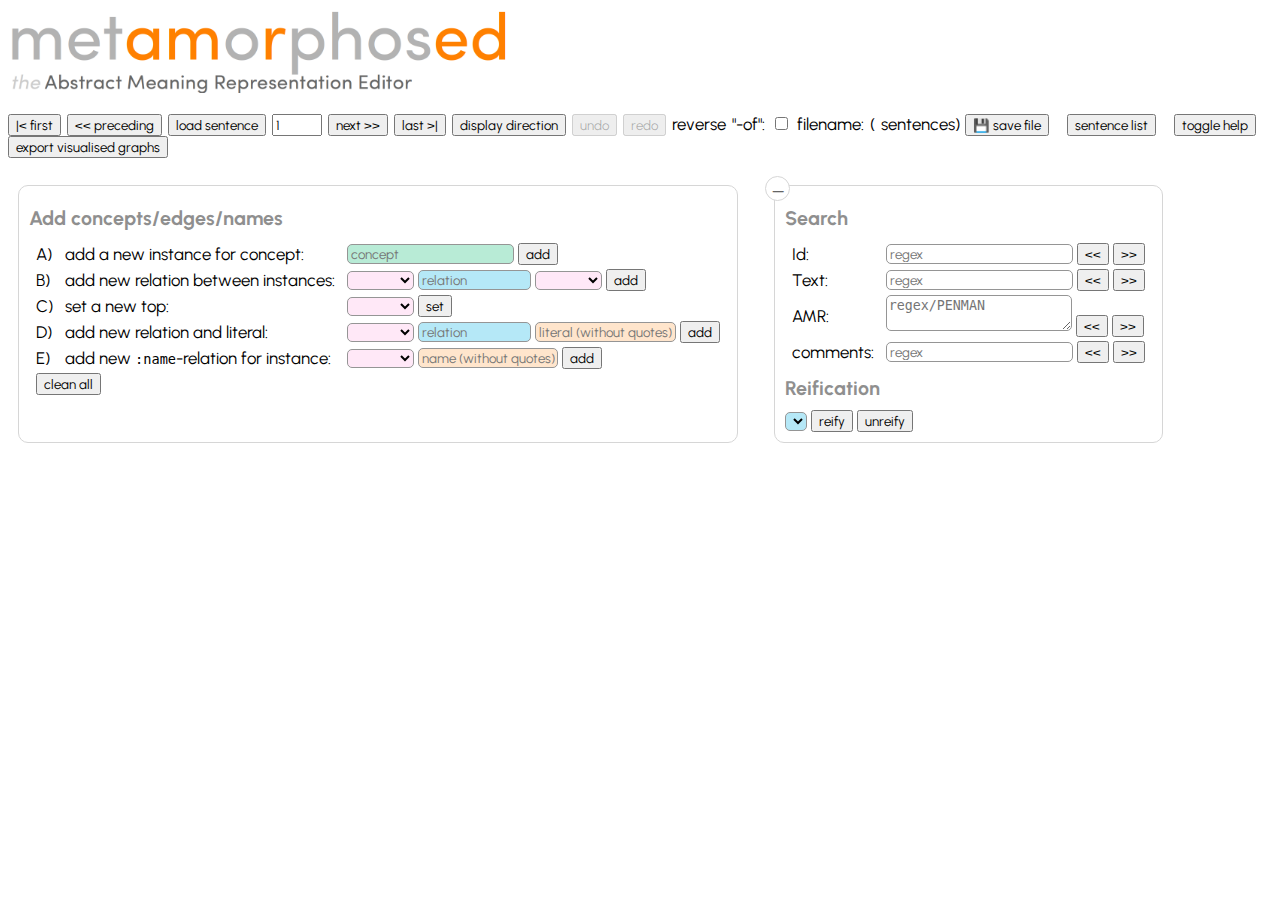
==== metamorphosed/gui/index.html @ d8163b25 "mode to show visual graphes with all -of relations inversed" ====
<!DOCTYPE html>
<html>

<head>
    <meta http-equiv="Content-Type" content="text/html; charset=utf-8">
    <title>metAMoRphosED AMR Editor</title>


    <link rel="shortcut icon" type="image/x-icon" href="./img/orange.ico">

    <script src="./lib/jquery-3.6.0.min.js" type="text/javascript"></script>
    <script src="./lib/jquery.modal-0.9.2.min.js"></script>
    <script src="./lib/jquery-ui-1.13.2/jquery-ui.min.js" type="text/javascript"></script>

    <script src="./index.js" type="text/javascript"></script>


    <link rel="stylesheet" href="./lib/jquery.modal-0.9.2.min.css" />
    <link href="https://fonts.googleapis.com/css?family=Lato&display=swap" rel="stylesheet">
    <link href="https://fonts.googleapis.com/css2?family=Urbanist:wght@500&display=swap" rel="stylesheet">
    <link rel="stylesheet" type="text/css" href="lib/jquery-ui-1.13.2/jquery-ui.min.css" />
    <link rel="stylesheet" type="text/css" href="./index.css" />
</head>

<body>
    <img src="img/metamorphosed+.png" width="500px">
    <p/>
    <!--h1 id="mainheader">Abstract Meaning Representation - Editor <span id="version"></span></h1-->


    <button class="walk mybutton" id="first">|&lt; first</button>
    <button class="walk mybutton" id="preceding">&lt;&lt; preceding</button>
    <button class="mybutton" id="lire">load sentence</button>
    <input type="text" id="sentnum" pattern="[1-9][0-9]*" size="4" value="1">
    <button class="walk mybutton" id="next">next &gt;&gt;</button>
    <button class="walk mybutton" id="last">last &gt|</button>
    <button class="mybutton" id="toggledirection">display direction</button>
    <button class="history mybutton" id="undo" disabled>undo</button>
    <button class="history mybutton" id="redo" disabled>redo</button>
    reverse "-of": <input type="checkbox" class="mycheck" id="reverse_of">
    filename: <span id="filename"></span> (<span id="numsent"></span> sentences) <button class="save mybutton"
        id="save">&#x1F4BE; save file</button>
    &nbsp;&nbsp;<button class="mybutton" id="choosesentence">sentence list</button>
    &nbsp;&nbsp;<button class="mybutton" id="togglehelp">toggle help</button>
    &nbsp;&nbsp;<button class="mybutton" id="saveallSVG">export visualised graphs</button>

    <p />

    <div class="editmode" id="commands">
        <div class="grouping" id="editing">
            <h3>Add concepts/edges/names</h3>
            <table>
                <tr>
                    <td>A)</td> <td>add a new instance for concept:</td>
                    <td><input class="conceptfield" placeholder="concept" title="concept to be instantiated" type="text"
                            id="concept" value="">
                        <button class="addbutton mybutton" id="addconcept">add</button>
                    </td>
                </tr>

                <tr>
                    <td>B)</td> <td>add new relation between instances: </td>
                    <td><!--input class="varfield" placeholder="source instance"
                            title="variable of instance from which relation starts" type="text" id="startvar" value=""-->
                        <select class="validvars" name="varb1" id="startvar"></select>
                        <input class="edgefield" placeholder="relation"
                            title="name of the relation to be inserted (like :quant or :polarity)" type="text"
                            id="edgelabel" value="">
                        <!--input class="varfield" placeholder="target instance"
                            title="variable of the instance where relation ends" type="text" id="endvar" value=""-->
                        <select class="validvars" name="varb2" id="endvar"></select>
                        <button class="addbutton mybutton" id="addedge">add</button>
                    </td>
                </tr>

                <tr>
                    <td>C)</td> <td>set a new top:</td>
                    <td><!--input class="varfield" placeholder="instance" title="instance which is in top position"
                            type="text" id="topnode" value=""-->
                        <select class="validvars" name="varc1" id="topnode"></select>
                        <button class="addbutton mybutton" id="settop">set</button>
                    </td>
                </tr>

                <!--tr>
                    <td>&nbsp;</td>
                </tr-->

                <tr>
                    <td>D)</td> <td>add new relation and literal:</td>
                    <td><!--input class="varfield" placeholder="instance" title="instance to attach the relation to"
                            type="text" id="literalof" value=""-->
                        <select class="validvars" name="vard1" id="literalof"></select>
                        <input class="edgefield" placeholder="relation" title="name of the relation to be inserted"
                            type="text" id="relationforliteral" value="">
                        <input class="literalfield" placeholder="literal (without quotes)"
                            title="literal (without quotes)" type="text" id="newliteral" value="">
                        <button class="addbutton mybutton" id="addliteral">add</button>
                    </td>
                </tr>

                <tr>
                    <td>E)</td> <td>add new <span class="code">:name</span>-relation for instance: </td>
                    <td><!--input class="varfield" placeholder="instance" title="instance to attach the name to"
                            type="text" id="nameof" value=""-->
                        <select class="validvars" name="vare1" id="nameof"></select>
                        <input class="literalfield" placeholder="name (without quotes)"
                            title="new name to be inserted together with an instance of name" type="text" id="name"
                            value="">
                        <button class="addbutton mybutton" id="addname">add</button>
                    </td>
                </tr>
                <tr>
                    <td colspan="3"><button class="cleanbutton mybutton" id="cleanfields">clean all</button></td </tr>
            </table>
        </div>

        <div>
            &nbsp;&nbsp;&nbsp;&nbsp;
        </div>


        <div class="grouping">
           <button class="toggleresult searchbuttonpos" id="togglesearch">&#8210;</button>
	      <div id="searchfunctions">
                <h3>Search</h3>
                <table>
                    <tr>
                        <td>Id:</td>
                        <td><input class="textfield" placeholder="regex" title="search for sentence ID" type="text" id="idsearch" value="">
                            <button class="findbutton mybutton" id="findidprec" title="find preceding occurrence">&lt;&lt;</button>
                            <button class="findbutton mybutton" id="findidnext" title="find next occurrence">&gt;&gt;</button>
                        </td>
                        </td>
                    </tr>

                    <tr>
                        <td>Text:</td>
                        <td><input class="textfield" placeholder="regex" title="search in sentences" type="text" id="textsearch" value="">
                            <button class="findbutton mybutton" id="findtextprec" title="find preceding occurrence">&lt;&lt;</button>
                            <button class="findbutton mybutton" id="findtextnext" title="find next occurrence">&gt;&gt;</button>
                        </td>
                        </td>
                    </tr>

                    <tr>
                        <td>AMR:</td>
                        <td><!--input class="amrfield" placeholder="regex/PENMAN" title="if the string is a PENMAN graph
we look for graphs which contain the PENMAN graph.
Else the input is interpreted as regular expression" type="text" id="amrsearch"value=""-->
                            <textarea class="amrsearcharea" title="if the string is a PENMAN graph
we look for graphs which contain the PENMAN graph.
Else the input is interpreted as regular expression" placeholder="regex/PENMAN" type="text" rows="2" id="amrsearch" value=""></textarea>
                            <button class="findbutton mybutton" id="findamrprec" title="find preceding occurrence">&lt;&lt;</button>
                            <button class="findbutton mybutton" id="findamrnext" title="find next occurrence">&gt;&gt;</button>
                        </td>
                    </tr>
                    <tr>
                        <td>comments:</td>
                        <td><input class="amrfield" placeholder="regex" title="search for comments" type="text" id="commentsearch" value="">
                            <button class="findbutton mybutton" id="findcommentprec" title="find preceding occurrence">&lt;&lt;</button>
                            <button class="findbutton mybutton" id="findcommentnext" title="find next occurrence">&gt;&gt;</button>
                        </td>
                    </tr>
                </table>
	        <div id="reifygroup">
  	           <div class="reifyelem">
                     <h3>Reification</h3>
                     <select class="reifrelations" name="reify" id="reifylist"></select>
                     <button class="addbutton mybutton" id="reifygraph" title="reify given relation">reify</button>
                     <button class="addbutton mybutton" id="dereifygraph" title="dereify given concept (if possible)">unreify</button>
                   </div>
                </div>
            </div>
        </div>
    </div>

    <p />
	<div class="modal QQeditmode" id="svgexport">
	  <div class="grouping noborder" id="modconcept">
            <button class="cancelmodal" id="cancelsvgexport">&times;</button>
	    <h2>export all AMR graphs</h2>
	    <legend>choose output format</legend>
	    <div>
	      <input type="radio" id="pdfgraph" name="graphformat" value="pdf" checked />
		<label for="pdfgraph">pdf</label>
	    </div>
	    <div>
	      <input type="radio" id="pnggraph" name="graphformat" value="png" />
		<label for="pnggraph">png</label>
	    </div>
	    <div>
	      <input type="radio" id="svggraph" name="graphformat"  value="svg" />
		<label for="svggraph">svg</label>
	    </div>
	    <p/>

	    list of graphs to be exposted <input class="textfield" placeholder=""
                            title="numbers of the sentences for which a visualised graph is exported" type="text"
                            id="sentnumlist" value="">
		<p/>

	      <a href="/graphs/amrgraphs.zip?format=png" id="exporthref" onclick="updateExportFormat()" type="application/zip"><button class="mybutton" id="runsvgexport">export graphs</button></a>

	  </div>
	</div>
	

    <div id="helptext" class="helptext" style="display:none">
        <h2>Help</h2>
        <h3>Add a new instances</h3>
        Type the concept in line (A) and click <span class="knopf">add</span>
        <h3>Add a new relation between instances</h3>
        Add source- and target instance and relation name in line (B) and click <span class="knopf">add</span> or
        click on source-instance and than on the target-instance. A new <span class="code">:todo</span> relation is added which must be modified in a second step
        <h3>Make another instance top instance</h3>
        set instance in line (C)and click <span class="knopf">set</span>
        <h3>Add a literal (like a number) and a relation (like <span class="code">:quant</span>)</h3>
        fill fields in line (D) and click <span class="knopf">add</span>
        <h3>Add name to an instance</h3>
        Add instance which will get <span class="code">:name</span> node and <span class="code">:op</span>-linked strings and name in line (E) and click <span
            class="knopf">add</span>
        <h3>Modify concept</h3>
        Click the concept in the graph, edit concept and click <span class="knopf">update</span> in the «Modify Concept»
        window
        <h3>Delete concept (including associated instance and all incoming and outgoing relations)</h3>
        Click the concept in the graph and click <span class="knopf">delete</span> in the «Modify Concept» window
        <h3>Modify relation name</h3>
        Click the relation label, edit name and click <span class="knopf">update</span> in the «Modify Relation» window
        <h3>Modify relation source</h3>
        Click the relation label and then click the new source instance.
        <h3>Delete relation</h3>
        Click the relation label and click <span class="knopf">delete</span> in the «Modify Relation» window
        <h3>Change source instance of relation</h3>
        Click on the relation (in the graph) and click on the future source instance

        <h2>About</h2>
        <span class="logo2"><img src="img/metamorphosed+.png" width="16%"></span>
        version <span id="version2"></span> (API version: <span id="apiversion"></span>)<br/>
        Author: Johannes Heinecke.
        Copyright © 2022-2024 by Orange. This software is published under the <a target="_blank" href="https://opensource.org/licenses/BSD-3-Clause">3-Clause BSD License</a>.

        <h2>This instance</h2>
        Started on <span class="code" id="hostname"></span>
        <br><span class="code">cd</span> <span class="code" id="dir"></span>
        <br><span class="code" id="cmdl"></span>
    </div>
    <p />


    <div class="editmode grouping" id="modpenman" style="display:none">
        <button class="canceleditmode" id="cancelpm">&times;</button>
        <h3>Modify PENMAN</h3>
        <textarea class="pnarea" title="modify penman directly" type="text" id="modifiedpenman" value=""></textarea>
        <br />
        <button class="addbutton mybutton" id="modifypenman">update</button>
        <br />
    </div>

    <div class="editmode grouping" id="modcomment" style="display:none">
        <button class="canceleditmode" id="cancelcom">&times;</button>
        <h3>Modify comment</h3>
        <textarea class="pnarea" title="modify comments" type="text" id="modifiedcomment" value=""></textarea>
        <br />
        <button class="addbutton mybutton" id="modifycomment">update</button>
        <br />
    </div>

    <div id="resultat"></div>

    <!-- concept name edit -->
    <div class="modal editmode" id="conceptsetmodal">
        <div class="grouping noborder" id="modconcept">
            <button class="cancelmodal" id="cancelmc">&times;</button>
            <h3>Modify concept for instance &ldquo;<span id="conceptinstance"></span>&rdquo;</h3>
            Change concept <input class="conceptfield" title="modify concept name" type="text" id="modifiedconcept"
                value="">
            <button class="addbutton mybutton" id="modifyconcept">update</button>
            <button class="addbutton mybutton" id="delinstance">delete instance</button>
            <br />
            <!--button class="canceleditmode" id="cancelmc">cancel</button-->

            add new relation and literal:
            <input class="edgefield" placeholder="relation"
                title="name of the relation to be inserted (like :quant or :polarity)" type="text"
                id="relationforliteral2" value="">
            <input class="literalfield" placeholder="literal (without quotes)" title="literal (without quotes)"
                type="text" id="newliteral2" value="">
            <button class="addbutton mybutton" id="addliteral2">add</button>
            <br />

            add new <span class="code">:name</span>-relation for instance:
            <input class="literalfield" placeholder="name (without quotes)"
                title="new name to be inserted together with an instance of name" type="text" id="name2" value="">
            <button class="addbutton mybutton" id="addname2">add</button>
        </div>
    </div>

    <!-- relation name edit -->
    <div class="modal editmode" id="edgesetmodal">
        <div class="grouping noborder" id="modedge">
            <button class="cancelmodal" id="cancelme">&times;</button>
            <h3>Modify relation &ldquo;<span id="relationfrom"></span> &ndash; <span id="relationto"></span>&rdquo;</h3>
            <input class="edgefield" title="modify relation name" type="text" id="modifiededge" value="">
            <button class="addbutton mybutton" id="modifyedge">update</button>
            <button class="addbutton mybutton" id="deledge">delete</button>

            <br /><!--input class="varfield" placeholder="instance" title="modify relation start" type="text"
                id="newsource" value=""-->
                  <select class="validvars" name="varmr" id="newsource"></select>
            <button class="addbutton mybutton" id="moveedge">use as new head</button>
            <br />
        </div>
    </div>

    <!-- literal name edit -->
    <div class="modal editmode" id="literalsetmodal">
       <div class="grouping noborder" id="modlit">
           <button class="cancelmodal" id="cancelml">&times;</button>
           <h3>Modify literal</h3>
           <input class="literalfield" title="modify literal (quotes are added automatically if needed)" type="text"
               id="modifiedliteral" value="">
           <button class="addbutton mybutton" id="modifyliteral">update</button>
           <button class="addbutton mybutton" id="delliteral">delete literal</button>
           <br />
       </div>
    </div>

    <!-- sentence list -->
    <div class="modal editmode" id="sentmodal">
       <div class="grouping noborder" id="sentencelistmod">
           <button class="cancelmodal" id="cancelsentlist">&times;</button>
           <h3>Choose sentence</h3>
           sentence id filter: <input title="filter sentence ids" type="text"  id="sidfilter" size="20" value="">
           sentence text filter: <input title="filter sentence text" type="text"  id="textfilter" size="20" value="">
           <button class="addbutton mybutton" id="modifysentencelist">apply</button>
           </p>
           <select class="allsentences" name="sent1" id="sentencelist"></select>
           <br />
       </div>
    </div>


</body>
</html>
---- metamorphosed/gui/index.css ----
/*
 This library is under the 3-Clause BSD License

 Copyright (c) 2022-2023,  Orange
 All rights reserved.

 Redistribution and use in source and binary forms, with or without
 modification, are permitted provided that the following conditions are met:
    * Redistributions of source code must retain the above copyright
      notice, this list of conditions and the following disclaimer.
 
    * Redistributions in binary form must reproduce the above copyright
      notice, this list of conditions and the following disclaimer in the
      documentation and/or other materials provided with the distribution.
 
    * Neither the name of Orange nor the
      names of its contributors may be used to endorse or promote products
      derived from this software without specific prior written permission.
 
 THIS SOFTWARE IS PROVIDED BY THE COPYRIGHT HOLDERS AND CONTRIBUTORS "AS IS" AND
 ANY EXPRESS OR IMPLIED WARRANTIES, INCLUDING, BUT NOT LIMITED TO, THE IMPLIED
 WARRANTIES OF MERCHANTABILITY AND FITNESS FOR A PARTICULAR PURPOSE ARE
 DISCLAIMED. IN NO EVENT SHALL ORANGE BE LIABLE FOR ANY
 DIRECT, INDIRECT, INCIDENTAL, SPECIAL, EXEMPLARY, OR CONSEQUENTIAL DAMAGES
 (INCLUDING, BUT NOT LIMITED TO, PROCUREMENT OF SUBSTITUTE GOODS OR SERVICES;
 LOSS OF USE, DATA, OR PROFITS; OR BUSINESS INTERRUPTION) HOWEVER CAUSED AND
 ON ANY THEORY OF LIABILITY, WHETHER IN CONTRACT, STRICT LIABILITY, OR TORT
 (INCLUDING NEGLIGENCE OR OTHERWISE) ARISING IN ANY WAY OUT OF THE USE OF THIS
 SOFTWARE, EVEN IF ADVISED OF THE POSSIBILITY OF SUCH DAMAGE.

 SPDX-License-Identifier: BSD-3-Clause
 Software Name: MetAMoRphosED AMR-Editor
 Author: Johannes Heinecke
*/

body {
  /*margin-top: 280; */
  /* header height + top offset */
  height: 100%;

  text-align: justify;
  font-family: Urbanist, "Be Vietnam Pro", Syne, Poppins, Lato, Ubuntu, DejaVu Sans, Arial, Helvetica, Sans;
  font-size: 105%;
}

tt {
  font-family: Courier, FreeMono, Mono;
}

h1 {
  color: #ff7900;
}

#version {
  font-size: 60%;
}

h2 {
  color: #8f8f8f;
  margin-top: 10px;
  margin-bottom: 10px;
}

h3 {
  color: #8f8f8f;
  margin-top: 10px;
  margin-bottom: 10px;
}

h4 {
  color: #8f8f8f;
  margin-top: 10px;
  margin-bottom: 10px;
}

#filename {
  font-style: italic;
}

.notready {
  color: #ff7900;
}

/*textArea {
  text-align: justify;
}*/

.pnarea {
  font-family: "DejaVu Sans Mono", FreeMono, Mono;
  width: 500px;
  height: 180px;

}
.amrsearcharea {
  /*font-family: "DejaVu Sans Mono", FreeMono, Mono; */
  width: 180px;
  border-radius: 5px;
  border: solid 1px #959595;
}

.mybutton { 
  font-family: "Be Vietnam Pro", Urbanist, Syne, Poppins, Lato, Ubuntu, DejaVu Sans, Arial, Helvetica, Sans;
} 


.logo2 img { 
   vertical-align: middle;
   padding-right: 5px;
 }

td,
th {
  padding-right: 5px;
  padding-left: 5px;
}

table {
  border-collapse: inherit;
}


input {
  font-family: inherit;
}

.triples,
.triplerow,
.triplecell {
  border: 1px solid black;
  border-collapse: collapse;
}

.boxhighlight {
  fill: yellow;
  stroke: red;
}

.info { 
  font-style: italic;
}

#doubleresultat {
 display: flex;
 flex-direction: row;
}

#reifygroup, #gresultat {
 display: flex;
 flex-direction: row;
 margin: 0px;
 padding: 0px;
}

.reifyelem {
 margin-right: 20px;
}


.penman {
  border-radius: 10px;
  border: solid 1px #d6d6d6;
  margin: 10px 10px 10px 10px;
  padding: 10px 10px 10px 10px;
}

.text {
  border-radius: 10px;
  border: solid 1px #d6d6d6;
  margin: 10px 10px 10px 10px;
  padding: 10px 10px 10px 10px;
}

.error {
  border-radius: 10px;
  border: solid 1px #ff7777;
  margin: 10px 10px 10px 10px;
  padding: 10px;
  color: #aa0000;
}

.syntaxerror { 
  color: white;
  background-color: red;
}

.helptext {
  border-radius: 10px;
  border: solid 1px #1f471f;
  margin: 10px 10px 10px 10px;
  padding: 10px;
  text-indent: -2em;
  padding-left: 3em;
}

.comments {
  border-radius: 10px;
  border: solid 1px #1f471f;
  margin: 10px 10px 10px 10px;
  padding: 10px;
  text-indent: -2em;
  padding-left: 3em;
}


.code {
  font-family: monospace;
}

.knopf {
  border: solid 1px #888888;
  background-color: #d6d6d6;
  padding: 2px;
  border-radius: 5px;
}

.svggraph {
  /*display: flex;
  flex-direction: column;
  overflow-x: auto;*/
  border-radius: 10px;
  border: solid 1px #d6d6d6;
  margin: 10px 10px 10px 10px;
  padding: 10px;
}

.edgefield,
.conceptfield,
.literalfield,
.textfield,
.amrfield {
  vertical-align: middle;
  border-radius: 5px;
  border: solid 1px #959595;
  padding-left: 3px;

}

.edgefield {
  width: 8em;
  background-color: #b5e8f7;
}

.reifrelations { 
  background-color: #b5e8f7;
  border-radius: 5px;
  border: solid 1px #959595;
 }

.conceptfield {
  width: 12em;
  background-color: #b8ebd6;
}

.literalfield {
  width: 10em;
  background-color: #ffe5cc;
}


.textfield,
.amrfield {
  width: 180px;
  vertical-align: middle;
  border-radius: 5px;
  border: solid 1px #959595;
  padding-left: 3px;

}

.varfield, .validvars {
  width: 5em;
  vertical-align: middle;
  border-radius: 5px;
  border: solid 1px #959595;
  padding-left: 3px;
  background-color: #ffe8f7;

}

.grouping {
  border: 1px solid #d6d6d6;
  vertical-align: top;
  margin: 10px 10px 10px 10px;
  border-radius: 10px;
  padding: 10px;
}

.noborder {
  border: 0px;
}


.editmode {
  /*border: 1px solid #d6d6d6;
  vertical-align: top;
  margin: 10px 10px 10px 10px;
  border-radius: 10px;
  padding: 10px;*/
  display: inline-block;
}

#commands {
  display: flex;
}

.canceleditmode {
  float: right;
  font-family: 'Sans';
  font-size: 120%;
  background: rgb(255, 255, 255);
  color: rgb(100, 100, 100);
  border: 1px solid #d6d6d6;
  border-radius: 50%;
  top: 0;
  right: 0;
  margin-top: -25px;
  margin-right: -20px;
  /* transform: translate(50%, -50%); */
}

.toggleresult {
  float: left;
  font-family: 'Sans';
  font-size: 120%;
  background: rgb(255, 255, 255);
  color: rgb(100, 100, 100);
  border: 1px solid #d6d6d6;
  border-radius: 50%;
  width: 25px;
  height: 25px;
  top: 0;
  left: 0;
  margin-top: -10px;
}

.searchbuttonpos {
  margin-top: -20px;
  margin-left: -20px;
}

.highlight {
  color: #ff7900;
}

svg {
  max-width: 1200pt;
  height: auto;
}

.blocker {
  /* redefine jquery-modal background */
  background-color: rgba(200, 200, 200, 0.25)
}

dl.labels {
  display: grid;
  grid-template-columns: max-content auto;
}

dt.labels {
  grid-column-start: 1;
}

dd.labels {
  grid-column-start: 2;
}

dl.qqlabels {
  width: 100%;
  overflow: hidden;
  /* background: #ffe; */
  padding: 0;
  margin: 0
}

dt.qqlabels {
  float: left;
  width: 30%;
  /* adjust the width; make sure the total of both is 100% */
  /* background: #cc0; */
  padding: 0;
  margin: 0
}

dd.qqlabels {
  float: left;
  width: 70%;
  /* adjust the width; make sure the total of both is 100% */
  /* background: #dd0; */
  padding: 0;
  margin: 0
}

table.framealiastable,
th.framealiastable,
td.framealiastable {
  border: 1px solid #d6d6d6;
  border-collapse: collapse;
}



.framemorpho {
  font-style: italic;
}

.frameexample {
  font-style: italic;
}

.framenote {
  color: #085ebd;
  font-size: smaller;
}

.argexample {
  font-weight: bold;
}

.predname {
  font-weight: bold;
  font-style: normal;
}



.ARG0 {
  background-color: #ff7900;
}

.ARG1 {
  background-color: #9164cd;
  color: white;
}

.ARG3 {
  background-color: #ffb4e6;
}

.ARG4 {
  background-color: #50be87;
}

.ARG2 {
  background-color: #4bb4e6;
}

.ARG5 {
  background-color: #ffdc00;
}

.ARG0text {
  color: #ff7900;
}

.ARG1text {
  color: #9164cd;
}

.ARG3text {
  color: #ffb4e6;
}

.ARG4text {
  color: #50be87;
}

.ARG2text {
  color: #4bb4e6;
}

.ARG5text {
  color: #ffdc00;
}


.manner {
  background-color: #8f8f8f;
}

/*.charteYellowBright {  background-color: #fff6b6; }
.charteVioletBright {  background-color: #d9c2f0; }
.chartePinkBright {  background-color: #ffe8f7; }
*/

.beneficiary {
  background-color: #d9c2f0;
}

.ord {
  background-color: #d6d6d6;
}

.snt1 {
  background-color: #b8ebd6;
}

.snt2 {
  background-color: #b8ebd6;
}

.snt3 {
  background-color: #b8ebd6;
}

.snt4 {
  background-color: #b8ebd6;
}

.instance {
  background-color: #ffe5cc;
}

.mod {
  background-color: #ffb400;
}

.name {
  background-color: #492191;
  color: white
}

.location {
  background-color: #ff8ad4;
}

.manner {
  background-color: #0a6e31;
}

.time {
  background-color: #085ebd;
  color: white
}

.month {
  background-color: #085ebd;
  color: white
}

.day {
  background-color: #085ebd;
  color: white
}

.dayperiod {
  background-color: #085ebd;
  color: white
}

.op1 {
  background-color: #595959;
  color: white
}

.op2 {
  background-color: #595959;
  color: white
}

.op3 {
  background-color: #595959;
  color: white
}

.op4 {
  background-color: #595959;
  color: white
}

.value {
  background-color: #595959;
  color: white
}


.modal {
  display: none;

  /* height: 400px; */
  /* margin: 0 auto; */
  position: absolute;
  z-index: 40001;
  background: #fff;
  border-radius: 10px;
  box-shadow: 0px 0px 10px #000;
  /* margin-top: 30px; */
  /* margin-left: 10%; */
  padding: 0px;
  /*animation-name: fadeIn_Modal;
  animation-duration: 0.8s;*/
}

#conceptsetmodal {
  max-width: 950px;
  width: 560px;
}

#edgesetmodal {
  max-width: 400px;
  width: 320px;
}

#literalsetmodal {
  max-width: 400px;
  width: 330px;
}

#sentmodal, #commentmodal {
  top: 20%;
  max-width: 90%;
  width: 90%;
}

#sentencelist {
  width: 100%;
 }

#svgexport { 
  top: 40%;
  left: 33%;
 }


.smatch { 
  color: #0a6e31;
 }

.cancelmodal {
  float: right;
  font-family: 'Sans';
  font-size: 120%;
  background: rgb(255, 255, 255);
  color: rgb(100, 100, 100);
  border: 1px solid #d6d6d6;
  border-radius: 50%;
  top: 0;
  right: 0;
  margin-top: -33px;
  margin-right: -28px;
  /*transform: translate(50%, -50%);*/
}

.subtitle {
  font-style: italic;
  color: #8f8f8f;
  font-size: 160%;
  padding-left: 20px;

}


.ui-autocomplete.ui-widget {
    /*font-family: sans; */
    font-family:  Urbanist, "Be Vietnam Pro";
    /*color: rgb(75,180,230);*/
    color: rgb(8,94,189);
    font-size: 90%;
    margin-left: 1em;
}

.ui-autocomplete {
  max-height: 200px;
  overflow-y: auto;
  /* prevent horizontal scrollbar */
  overflow-x: hidden;
}
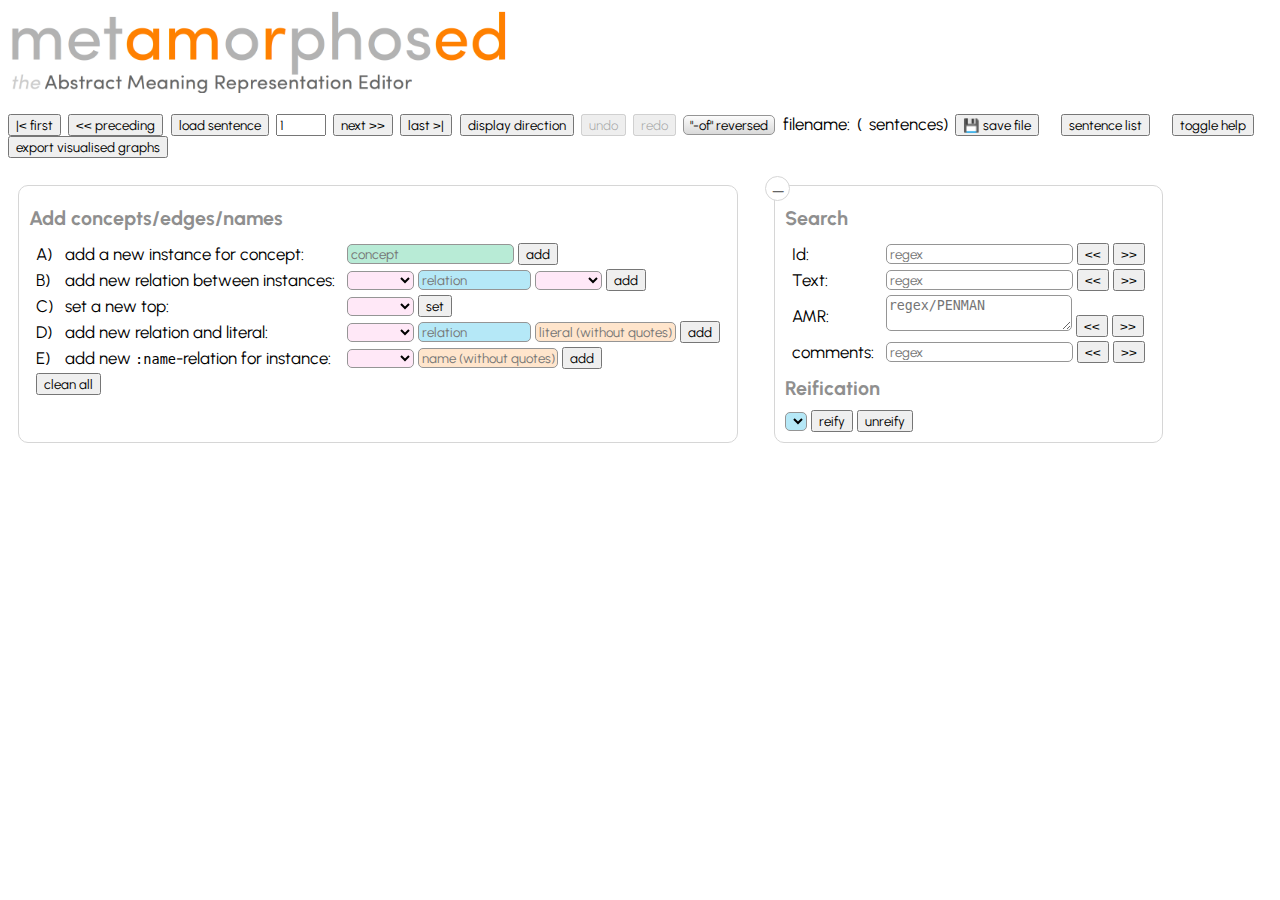
==== commit 464981c9: "added view of graph without "-of" relations" ====
--- a/metamorphosed/gui/index.html
+++ b/metamorphosed/gui/index.html
@@ -37,7 +37,8 @@
     <button class="mybutton" id="toggledirection">display direction</button>
     <button class="history mybutton" id="undo" disabled>undo</button>
     <button class="history mybutton" id="redo" disabled>redo</button>
-    reverse "-of": <input type="checkbox" class="mycheck" id="reverse_of">
+    <button class="mycheck mybutton" id="reverse_of" title="show '-of' relations reversed">"-of" reversed</button>
+    <!-- reverse "-of": <input type="checkbox" class="mycheck" id="QQreverse_of"-->
     filename: <span id="filename"></span> (<span id="numsent"></span> sentences) <button class="save mybutton"
         id="save">&#x1F4BE; save file</button>
     &nbsp;&nbsp;<button class="mybutton" id="choosesentence">sentence list</button>
--- a/metamorphosed/gui/index.css
+++ b/metamorphosed/gui/index.css
@@ -102,6 +102,52 @@
   font-family: "Be Vietnam Pro", Urbanist, Syne, Poppins, Lato, Ubuntu, DejaVu Sans, Arial, Helvetica, Sans;
 } 
 
+/* inspired by https://designmodo.com/3d-css3-button/ */
+.mycheck {
+    display: inline-block;
+    text-decoration: none;
+
+    /* top right bottom left */
+    qqpadding: 5px 5px 5px 5px;
+    border: 1px solid #959595;
+
+    -webkit-border-radius: 5px;
+    -moz-border-radius: 5px;
+    border-radius: 5px;
+
+    background-image: -webkit-gradient(
+        linear,
+        left bottom,
+        left top,
+        color-stop(0, rgb(217,217,217)),
+        color-stop(1, rgb(252,252,252))
+        );
+}
+
+.mycheck.active {
+    background-image: -webkit-gradient(
+        linear,
+        left bottom,
+        left top,
+        color-stop(0, rgb(224, 116, 13)),
+        color-stop(1, rgb(252, 145, 14))
+        );
+
+}
+
+
+.mycheck:hover {
+    background-image: -webkit-gradient(
+        linear,
+        left bottom,
+        left top,
+        color-stop(0, rgba(200, 200, 200)),
+        color-stop(1, rgba(200, 200, 200))
+        );
+    color: #222;
+}
+
+
 
 .logo2 img { 
    vertical-align: middle;
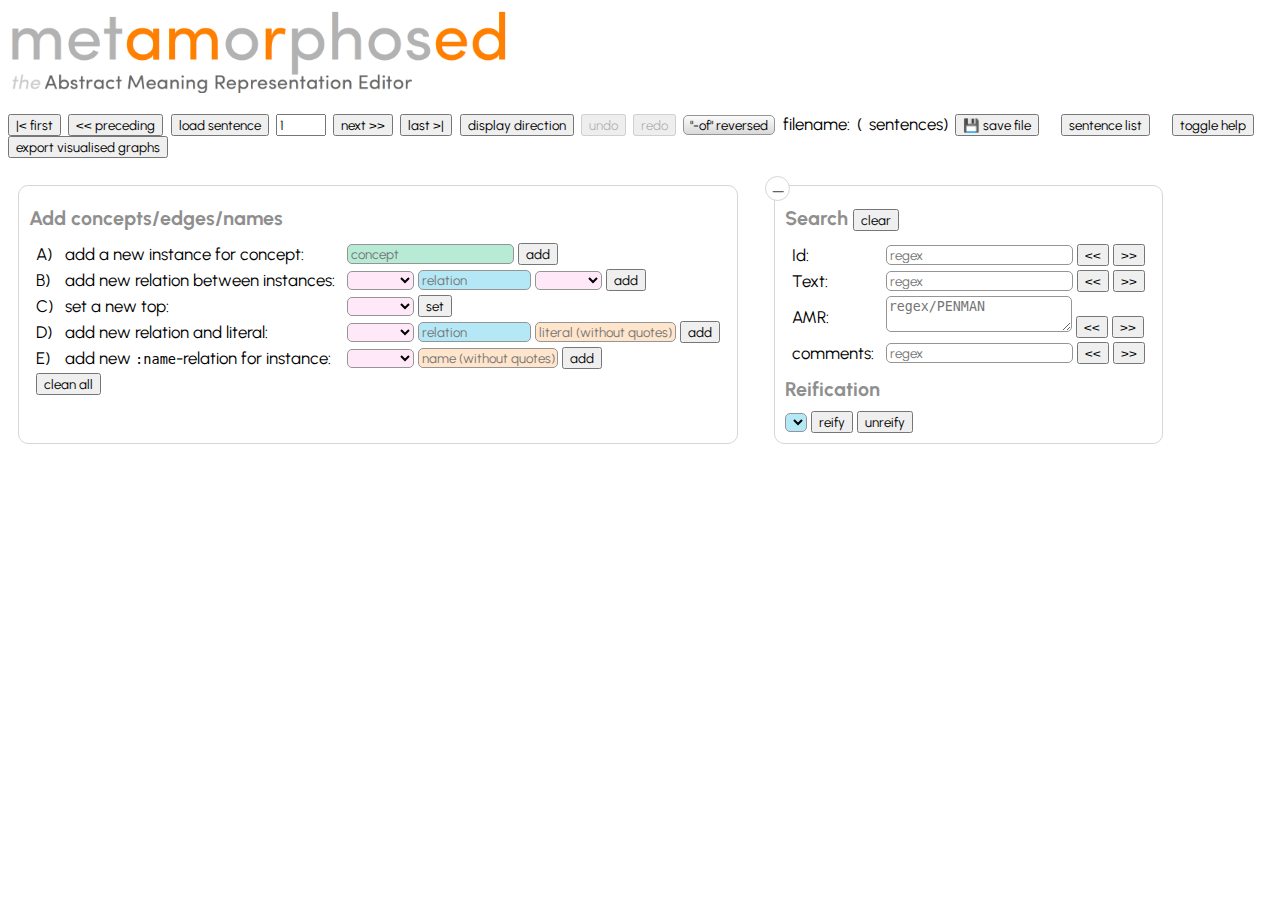
==== commit 33b99b20: "button to empty search fields" ====
--- a/metamorphosed/gui/index.html
+++ b/metamorphosed/gui/index.html
@@ -124,11 +124,11 @@
         <div class="grouping">
            <button class="toggleresult searchbuttonpos" id="togglesearch">&#8210;</button>
 	      <div id="searchfunctions">
-                <h3>Search</h3>
+                <h3>Search <button class="mybutton" id="clearsearch" title="clean search fields">clear</button></h3>
                 <table>
                     <tr>
                         <td>Id:</td>
-                        <td><input class="textfield" placeholder="regex" title="search for sentence ID" type="text" id="idsearch" value="">
+                        <td><input class="textfield searchfield" placeholder="regex" title="search for sentence ID" type="text" id="idsearch" value="">
                             <button class="findbutton mybutton" id="findidprec" title="find preceding occurrence">&lt;&lt;</button>
                             <button class="findbutton mybutton" id="findidnext" title="find next occurrence">&gt;&gt;</button>
                         </td>
@@ -137,7 +137,7 @@
 
                     <tr>
                         <td>Text:</td>
-                        <td><input class="textfield" placeholder="regex" title="search in sentences" type="text" id="textsearch" value="">
+                        <td><input class="textfield searchfield" placeholder="regex" title="search in sentences" type="text" id="textsearch" value="">
                             <button class="findbutton mybutton" id="findtextprec" title="find preceding occurrence">&lt;&lt;</button>
                             <button class="findbutton mybutton" id="findtextnext" title="find next occurrence">&gt;&gt;</button>
                         </td>
@@ -149,7 +149,7 @@
                         <td><!--input class="amrfield" placeholder="regex/PENMAN" title="if the string is a PENMAN graph
 we look for graphs which contain the PENMAN graph.
 Else the input is interpreted as regular expression" type="text" id="amrsearch"value=""-->
-                            <textarea class="amrsearcharea" title="if the string is a PENMAN graph
+                            <textarea class="amrsearcharea searchfield" title="if the string is a PENMAN graph
 we look for graphs which contain the PENMAN graph.
 Else the input is interpreted as regular expression" placeholder="regex/PENMAN" type="text" rows="2" id="amrsearch" value=""></textarea>
                             <button class="findbutton mybutton" id="findamrprec" title="find preceding occurrence">&lt;&lt;</button>
@@ -158,7 +158,7 @@
                     </tr>
                     <tr>
                         <td>comments:</td>
-                        <td><input class="amrfield" placeholder="regex" title="search for comments" type="text" id="commentsearch" value="">
+                        <td><input class="amrfield searchfield" placeholder="regex" title="search for comments" type="text" id="commentsearch" value="">
                             <button class="findbutton mybutton" id="findcommentprec" title="find preceding occurrence">&lt;&lt;</button>
                             <button class="findbutton mybutton" id="findcommentnext" title="find next occurrence">&gt;&gt;</button>
                         </td>
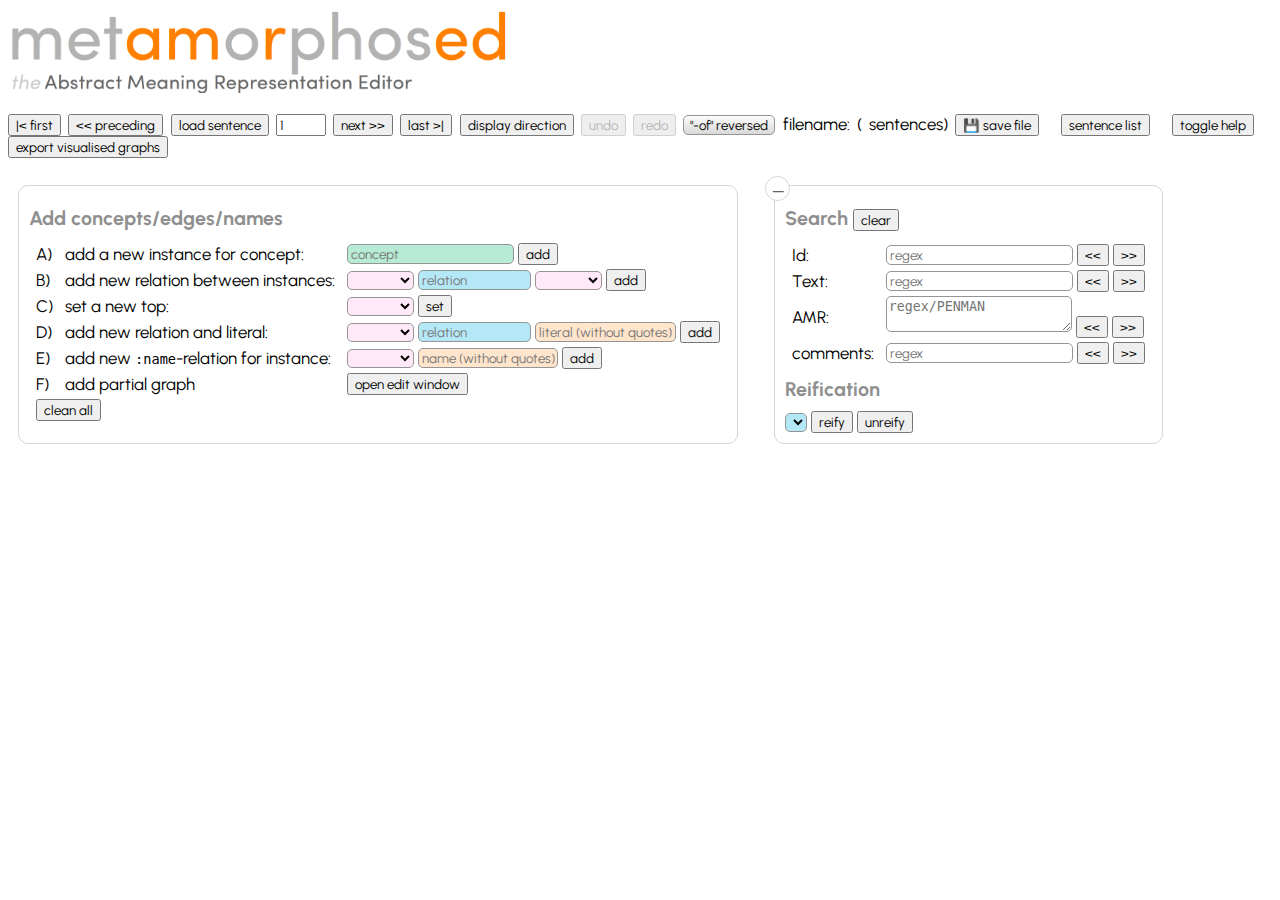
==== commit 94ce7e33: "new edit mode: add graph, a simple possibility to join two graphs" ====
--- a/metamorphosed/gui/index.html
+++ b/metamorphosed/gui/index.html
@@ -110,6 +110,10 @@
                             value="">
                         <button class="addbutton mybutton" id="addname">add</button>
                     </td>
+                </tr>
+                <tr>
+                    <td>F)</td> <td>add partial graph</td>
+	            <td><button class="openbutton mybutton" id="addgraph">open edit window</button></td>
                 </tr>
                 <tr>
                     <td colspan="3"><button class="cleanbutton mybutton" id="cleanfields">clean all</button></td </tr>
@@ -341,6 +345,20 @@
        </div>
     </div>
 
+    <!-- add graph edit -->
+    <div class="modal editmode" id="addgraphmodal">
+       <div class="grouping noborder" id="addgraphmod">
+           <button class="cancelmodal" id="canceladdgraph">&times;</button>
+           <h3>Add graph</h3>
+	      <textarea cols="70" rows="15" id="addedgraph"></textarea>
+           <p/>
+	      concept mappings: <input title="concepts which are coreferent between main graph and added graph" type="text"  id="conceptmappings" size="20" value="">
+           <p/>
+           <button class="addbutton mybutton" id="modifyaddgraph">apply</button>
+           <br />
+       </div>
+    </div>
+
 
 </body>
 </html>
--- a/metamorphosed/gui/index.css
+++ b/metamorphosed/gui/index.css
@@ -209,11 +209,31 @@
   padding: 10px 10px 10px 10px;
 }
 
+.documentation {
+  display: flex;
+  flex-direction: row;
+}
+
+.amrpenman {
+  white-space: pre-wrap;
+  font-family: "DejaVu Sans Mono", FreeMono, Mono;
+  font-size: 90%;
+}
+
 .text {
   border-radius: 10px;
   border: solid 1px #d6d6d6;
   margin: 10px 10px 10px 10px;
   padding: 10px 10px 10px 10px;
+  width: 60%;
+}
+
+.textr {
+  border-radius: 10px;
+  border: solid 1px #d6d6d6;
+  margin: 10px 10px 10px 10px;
+  padding: 10px 10px 10px 10px;
+  width: 40%;
 }
 
 .error {
@@ -658,6 +678,12 @@
   width: 90%;
 }
 
+#addgraphmodal {
+  top: 20%;
+  max-width: 50%;
+  width: 50%;
+}
+
 #sentencelist {
   width: 100%;
  }
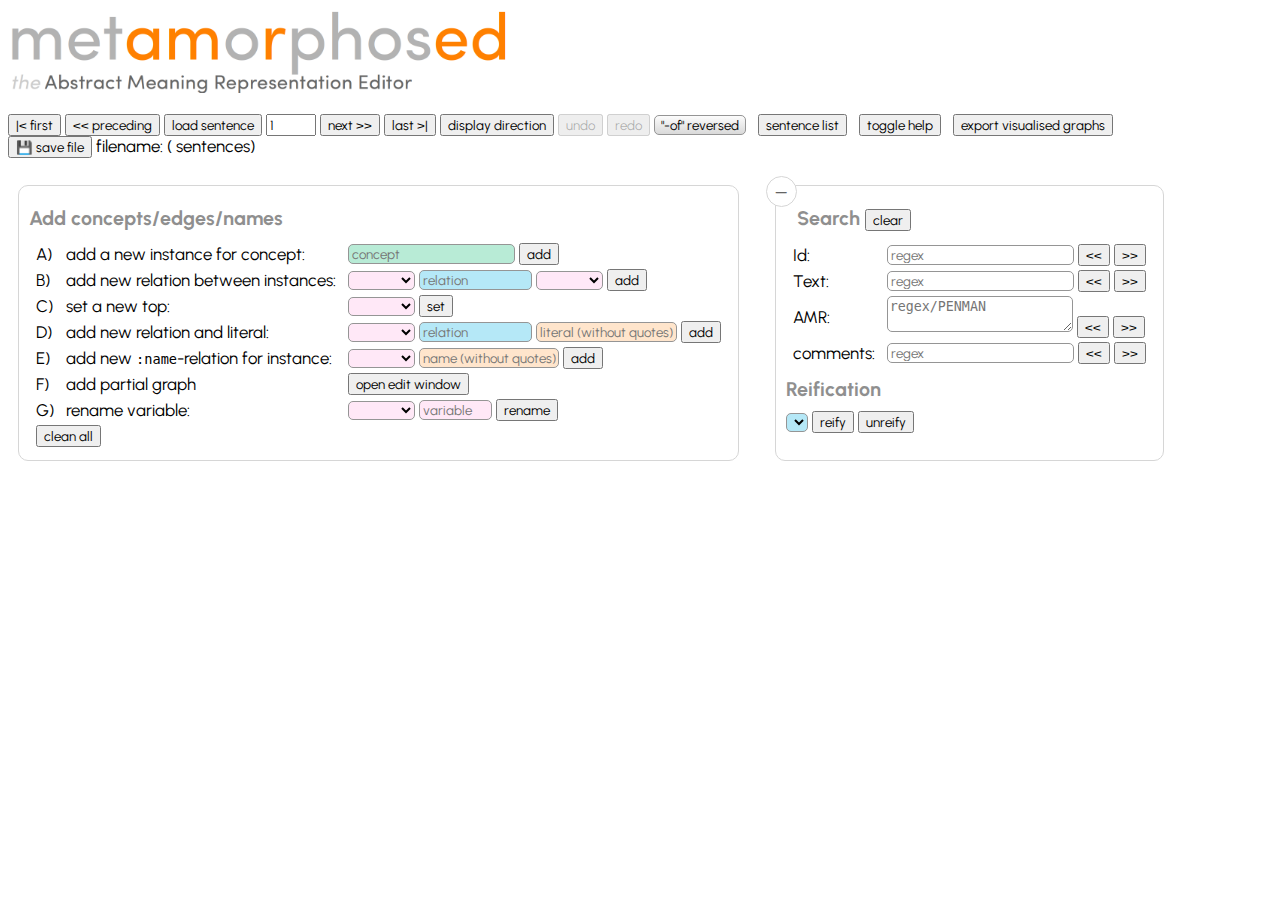
==== commit 64bb28b8: "visualization, rename variables: * use different nodes for identical literals in visualizations * fu" ====
--- a/metamorphosed/gui/index.html
+++ b/metamorphosed/gui/index.html
@@ -24,7 +24,7 @@
 
 <body>
     <img src="img/metamorphosed+.png" width="500px">
-    <p/>
+    <p />
     <!--h1 id="mainheader">Abstract Meaning Representation - Editor <span id="version"></span></h1-->
 
 
@@ -39,12 +39,11 @@
     <button class="history mybutton" id="redo" disabled>redo</button>
     <button class="mycheck mybutton" id="reverse_of" title="show '-of' relations reversed">"-of" reversed</button>
     <!-- reverse "-of": <input type="checkbox" class="mycheck" id="QQreverse_of"-->
-    filename: <span id="filename"></span> (<span id="numsent"></span> sentences) <button class="save mybutton"
-        id="save">&#x1F4BE; save file</button>
     &nbsp;&nbsp;<button class="mybutton" id="choosesentence">sentence list</button>
     &nbsp;&nbsp;<button class="mybutton" id="togglehelp">toggle help</button>
     &nbsp;&nbsp;<button class="mybutton" id="saveallSVG">export visualised graphs</button>
-
+    <br>
+    <button class="save mybutton" id="save">&#x1F4BE; save file</button> filename: <span id="filename"></span> (<span id="numsent"></span> sentences)
     <p />
 
     <div class="editmode" id="commands">
@@ -52,7 +51,8 @@
             <h3>Add concepts/edges/names</h3>
             <table>
                 <tr>
-                    <td>A)</td> <td>add a new instance for concept:</td>
+                    <td>A)</td>
+                    <td>add a new instance for concept:</td>
                     <td><input class="conceptfield" placeholder="concept" title="concept to be instantiated" type="text"
                             id="concept" value="">
                         <button class="addbutton mybutton" id="addconcept">add</button>
@@ -60,7 +60,8 @@
                 </tr>
 
                 <tr>
-                    <td>B)</td> <td>add new relation between instances: </td>
+                    <td>B)</td>
+                    <td>add new relation between instances: </td>
                     <td><!--input class="varfield" placeholder="source instance"
                             title="variable of instance from which relation starts" type="text" id="startvar" value=""-->
                         <select class="validvars" name="varb1" id="startvar"></select>
@@ -75,7 +76,8 @@
                 </tr>
 
                 <tr>
-                    <td>C)</td> <td>set a new top:</td>
+                    <td>C)</td>
+                    <td>set a new top:</td>
                     <td><!--input class="varfield" placeholder="instance" title="instance which is in top position"
                             type="text" id="topnode" value=""-->
                         <select class="validvars" name="varc1" id="topnode"></select>
@@ -88,7 +90,8 @@
                 </tr-->
 
                 <tr>
-                    <td>D)</td> <td>add new relation and literal:</td>
+                    <td>D)</td>
+                    <td>add new relation and literal:</td>
                     <td><!--input class="varfield" placeholder="instance" title="instance to attach the relation to"
                             type="text" id="literalof" value=""-->
                         <select class="validvars" name="vard1" id="literalof"></select>
@@ -101,7 +104,8 @@
                 </tr>
 
                 <tr>
-                    <td>E)</td> <td>add new <span class="code">:name</span>-relation for instance: </td>
+                    <td>E)</td>
+                    <td>add new <span class="code">:name</span>-relation for instance: </td>
                     <td><!--input class="varfield" placeholder="instance" title="instance to attach the name to"
                             type="text" id="nameof" value=""-->
                         <select class="validvars" name="vare1" id="nameof"></select>
@@ -112,11 +116,24 @@
                     </td>
                 </tr>
                 <tr>
-                    <td>F)</td> <td>add partial graph</td>
-	            <td><button class="openbutton mybutton" id="addgraph">open edit window</button></td>
-                </tr>
-                <tr>
-                    <td colspan="3"><button class="cleanbutton mybutton" id="cleanfields">clean all</button></td </tr>
+                    <td>F)</td>
+                    <td>add partial graph</td>
+                    <td><button class="openbutton mybutton" id="addgraph">open edit window</button></td>
+                </tr>
+                <tr>
+                    <td>G)</td>
+                    <td>rename variable:</td>
+                    <td>
+                        <select class="validvars" name="varg1" id="var_to_rename"></select>
+                        <input class="varfield" placeholder="variable" title="new name for the given variable"
+                        type="text" id="newvarname" value="">
+                        <button class="addbutton mybutton" id="renamevar">rename</button>
+                    </td>
+                </tr>
+
+                <tr>
+                    <td colspan="3"><button class="cleanbutton mybutton" id="cleanfields">clean all</button></td>
+                </tr>
             </table>
         </div>
 
@@ -126,24 +143,30 @@
 
 
         <div class="grouping">
-           <button class="toggleresult searchbuttonpos" id="togglesearch">&#8210;</button>
-	      <div id="searchfunctions">
+            <button class="toggleresult searchbuttonpos" id="togglesearch">&#8210;</button>
+            <div id="searchfunctions">
                 <h3>Search <button class="mybutton" id="clearsearch" title="clean search fields">clear</button></h3>
                 <table>
                     <tr>
                         <td>Id:</td>
-                        <td><input class="textfield searchfield" placeholder="regex" title="search for sentence ID" type="text" id="idsearch" value="">
-                            <button class="findbutton mybutton" id="findidprec" title="find preceding occurrence">&lt;&lt;</button>
-                            <button class="findbutton mybutton" id="findidnext" title="find next occurrence">&gt;&gt;</button>
+                        <td><input class="textfield searchfield" placeholder="regex" title="search for sentence ID"
+                                type="text" id="idsearch" value="">
+                            <button class="findbutton mybutton" id="findidprec"
+                                title="find preceding occurrence">&lt;&lt;</button>
+                            <button class="findbutton mybutton" id="findidnext"
+                                title="find next occurrence">&gt;&gt;</button>
                         </td>
                         </td>
                     </tr>
 
                     <tr>
                         <td>Text:</td>
-                        <td><input class="textfield searchfield" placeholder="regex" title="search in sentences" type="text" id="textsearch" value="">
-                            <button class="findbutton mybutton" id="findtextprec" title="find preceding occurrence">&lt;&lt;</button>
-                            <button class="findbutton mybutton" id="findtextnext" title="find next occurrence">&gt;&gt;</button>
+                        <td><input class="textfield searchfield" placeholder="regex" title="search in sentences"
+                                type="text" id="textsearch" value="">
+                            <button class="findbutton mybutton" id="findtextprec"
+                                title="find preceding occurrence">&lt;&lt;</button>
+                            <button class="findbutton mybutton" id="findtextnext"
+                                title="find next occurrence">&gt;&gt;</button>
                         </td>
                         </td>
                     </tr>
@@ -155,61 +178,69 @@
 Else the input is interpreted as regular expression" type="text" id="amrsearch"value=""-->
                             <textarea class="amrsearcharea searchfield" title="if the string is a PENMAN graph
 we look for graphs which contain the PENMAN graph.
-Else the input is interpreted as regular expression" placeholder="regex/PENMAN" type="text" rows="2" id="amrsearch" value=""></textarea>
-                            <button class="findbutton mybutton" id="findamrprec" title="find preceding occurrence">&lt;&lt;</button>
-                            <button class="findbutton mybutton" id="findamrnext" title="find next occurrence">&gt;&gt;</button>
+Else the input is interpreted as regular expression" placeholder="regex/PENMAN" type="text" rows="2" id="amrsearch"
+                                value=""></textarea>
+                            <button class="findbutton mybutton" id="findamrprec"
+                                title="find preceding occurrence">&lt;&lt;</button>
+                            <button class="findbutton mybutton" id="findamrnext"
+                                title="find next occurrence">&gt;&gt;</button>
                         </td>
                     </tr>
                     <tr>
                         <td>comments:</td>
-                        <td><input class="amrfield searchfield" placeholder="regex" title="search for comments" type="text" id="commentsearch" value="">
-                            <button class="findbutton mybutton" id="findcommentprec" title="find preceding occurrence">&lt;&lt;</button>
-                            <button class="findbutton mybutton" id="findcommentnext" title="find next occurrence">&gt;&gt;</button>
+                        <td><input class="amrfield searchfield" placeholder="regex" title="search for comments"
+                                type="text" id="commentsearch" value="">
+                            <button class="findbutton mybutton" id="findcommentprec"
+                                title="find preceding occurrence">&lt;&lt;</button>
+                            <button class="findbutton mybutton" id="findcommentnext"
+                                title="find next occurrence">&gt;&gt;</button>
                         </td>
                     </tr>
                 </table>
-	        <div id="reifygroup">
-  	           <div class="reifyelem">
-                     <h3>Reification</h3>
-                     <select class="reifrelations" name="reify" id="reifylist"></select>
-                     <button class="addbutton mybutton" id="reifygraph" title="reify given relation">reify</button>
-                     <button class="addbutton mybutton" id="dereifygraph" title="dereify given concept (if possible)">unreify</button>
-                   </div>
+                <div id="reifygroup">
+                    <div class="reifyelem">
+                        <h3>Reification</h3>
+                        <select class="reifrelations" name="reify" id="reifylist"></select>
+                        <button class="addbutton mybutton" id="reifygraph" title="reify given relation">reify</button>
+                        <button class="addbutton mybutton" id="dereifygraph"
+                            title="dereify given concept (if possible)">unreify</button>
+                    </div>
                 </div>
             </div>
         </div>
     </div>
 
     <p />
-	<div class="modal QQeditmode" id="svgexport">
-	  <div class="grouping noborder" id="modconcept">
+    <div class="modal QQeditmode" id="svgexport">
+        <div class="grouping noborder" id="modconcept">
             <button class="cancelmodal" id="cancelsvgexport">&times;</button>
-	    <h2>export all AMR graphs</h2>
-	    <legend>choose output format</legend>
-	    <div>
-	      <input type="radio" id="pdfgraph" name="graphformat" value="pdf" checked />
-		<label for="pdfgraph">pdf</label>
-	    </div>
-	    <div>
-	      <input type="radio" id="pnggraph" name="graphformat" value="png" />
-		<label for="pnggraph">png</label>
-	    </div>
-	    <div>
-	      <input type="radio" id="svggraph" name="graphformat"  value="svg" />
-		<label for="svggraph">svg</label>
-	    </div>
-	    <p/>
-
-	    list of graphs to be exposted <input class="textfield" placeholder=""
-                            title="numbers of the sentences for which a visualised graph is exported" type="text"
-                            id="sentnumlist" value="">
-		<p/>
-
-	      <a href="/graphs/amrgraphs.zip?format=png" id="exporthref" onclick="updateExportFormat()" type="application/zip"><button class="mybutton" id="runsvgexport">export graphs</button></a>
-
-	  </div>
-	</div>
-	
+            <h2>export all AMR graphs</h2>
+            <legend>choose output format</legend>
+            <div>
+                <input type="radio" id="pdfgraph" name="graphformat" value="pdf" checked />
+                <label for="pdfgraph">pdf</label>
+            </div>
+            <div>
+                <input type="radio" id="pnggraph" name="graphformat" value="png" />
+                <label for="pnggraph">png</label>
+            </div>
+            <div>
+                <input type="radio" id="svggraph" name="graphformat" value="svg" />
+                <label for="svggraph">svg</label>
+            </div>
+            <p />
+
+            list of graphs to be exposted <input class="textfield" placeholder=""
+                title="numbers of the sentences for which a visualised graph is exported" type="text" id="sentnumlist"
+                value="">
+            <p />
+
+            <a href="/graphs/amrgraphs.zip?format=png" id="exporthref" onclick="updateExportFormat()"
+                type="application/zip"><button class="mybutton" id="runsvgexport">export graphs</button></a>
+
+        </div>
+    </div>
+
 
     <div id="helptext" class="helptext" style="display:none">
         <h2>Help</h2>
@@ -217,14 +248,15 @@
         Type the concept in line (A) and click <span class="knopf">add</span>
         <h3>Add a new relation between instances</h3>
         Add source- and target instance and relation name in line (B) and click <span class="knopf">add</span> or
-        click on source-instance and than on the target-instance. A new <span class="code">:todo</span> relation is added which must be modified in a second step
+        click on source-instance and than on the target-instance. A new <span class="code">:todo</span> relation is
+        added which must be modified in a second step
         <h3>Make another instance top instance</h3>
         set instance in line (C)and click <span class="knopf">set</span>
         <h3>Add a literal (like a number) and a relation (like <span class="code">:quant</span>)</h3>
         fill fields in line (D) and click <span class="knopf">add</span>
         <h3>Add name to an instance</h3>
-        Add instance which will get <span class="code">:name</span> node and <span class="code">:op</span>-linked strings and name in line (E) and click <span
-            class="knopf">add</span>
+        Add instance which will get <span class="code">:name</span> node and <span class="code">:op</span>-linked
+        strings and name in line (E) and click <span class="knopf">add</span>
         <h3>Modify concept</h3>
         Click the concept in the graph, edit concept and click <span class="knopf">update</span> in the «Modify Concept»
         window
@@ -241,9 +273,10 @@
 
         <h2>About</h2>
         <span class="logo2"><img src="img/metamorphosed+.png" width="16%"></span>
-        version <span id="version2"></span> (API version: <span id="apiversion"></span>)<br/>
+        version <span id="version2"></span> (API version: <span id="apiversion"></span>)<br />
         Author: Johannes Heinecke.
-        Copyright © 2022-2024 by Orange. This software is published under the <a target="_blank" href="https://opensource.org/licenses/BSD-3-Clause">3-Clause BSD License</a>.
+        Copyright © 2022-2024 by Orange. This software is published under the <a target="_blank"
+            href="https://opensource.org/licenses/BSD-3-Clause">3-Clause BSD License</a>.
 
         <h2>This instance</h2>
         Started on <span class="code" id="hostname"></span>
@@ -278,26 +311,34 @@
         <div class="grouping noborder" id="modconcept">
             <button class="cancelmodal" id="cancelmc">&times;</button>
             <h3>Modify concept for instance &ldquo;<span id="conceptinstance"></span>&rdquo;</h3>
-            Change concept <input class="conceptfield" title="modify concept name" type="text" id="modifiedconcept"
-                value="">
-            <button class="addbutton mybutton" id="modifyconcept">update</button>
-            <button class="addbutton mybutton" id="delinstance">delete instance</button>
-            <br />
-            <!--button class="canceleditmode" id="cancelmc">cancel</button-->
-
-            add new relation and literal:
-            <input class="edgefield" placeholder="relation"
-                title="name of the relation to be inserted (like :quant or :polarity)" type="text"
-                id="relationforliteral2" value="">
-            <input class="literalfield" placeholder="literal (without quotes)" title="literal (without quotes)"
-                type="text" id="newliteral2" value="">
-            <button class="addbutton mybutton" id="addliteral2">add</button>
-            <br />
-
-            add new <span class="code">:name</span>-relation for instance:
-            <input class="literalfield" placeholder="name (without quotes)"
-                title="new name to be inserted together with an instance of name" type="text" id="name2" value="">
-            <button class="addbutton mybutton" id="addname2">add</button>
+            <ul>
+                <li>Change concept <input class="conceptfield" title="modify concept name" type="text" id="modifiedconcept"
+                        value="">
+                    <button class="addbutton mybutton" id="modifyconcept">update</button>
+                    <button class="addbutton mybutton" id="delinstance">delete instance</button>
+                </li>
+            
+                <!--button class="canceleditmode" id="cancelmc">cancel</button-->
+            
+                <li> new relation and literal:
+                    <input class="edgefield" placeholder="relation"
+                        title="name of the relation to be inserted (like :quant or :polarity)" type="text" id="relationforliteral2"
+                        value="">
+                    <input class="literalfield" placeholder="literal (without quotes)" title="literal (without quotes)" type="text"
+                        id="newliteral2" value="">
+                    <button class="addbutton mybutton" id="addliteral2">add</button>
+                </li>
+            
+                <li>add new <span class="code">:name</span>-relation for instance:
+                    <input class="literalfield" placeholder="name (without quotes)"
+                        title="new name to be inserted together with an instance of name" type="text" id="name2" value="">
+                    <button class="addbutton mybutton" id="addname2">add</button>
+                </li>
+            
+            
+                <li>make this instance top of the graph <button class="addbutton mybutton" id="setinstancetop">set
+                        top</button></li>
+            </ul>
         </div>
     </div>
 
@@ -306,59 +347,64 @@
         <div class="grouping noborder" id="modedge">
             <button class="cancelmodal" id="cancelme">&times;</button>
             <h3>Modify relation &ldquo;<span id="relationfrom"></span> &ndash; <span id="relationto"></span>&rdquo;</h3>
-            <input class="edgefield" title="modify relation name" type="text" id="modifiededge" value="">
-            <button class="addbutton mybutton" id="modifyedge">update</button>
-            <button class="addbutton mybutton" id="deledge">delete</button>
-
-            <br /><!--input class="varfield" placeholder="instance" title="modify relation start" type="text"
-                id="newsource" value=""-->
-                  <select class="validvars" name="varmr" id="newsource"></select>
-            <button class="addbutton mybutton" id="moveedge">use as new head</button>
-            <br />
+            <ul>
+                <li><input class="edgefield" title="modify relation name" type="text" id="modifiededge" value="">
+                <button class="addbutton mybutton" id="modifyedge">update</button>
+                <button class="addbutton mybutton" id="deledge">delete</button></li>
+            
+
+                <li><select class="validvars" name="varmr" id="newsource"></select>
+                <button class="addbutton mybutton" id="moveedge">use as new head</button></li>
+            
+            </ul>
         </div>
     </div>
 
     <!-- literal name edit -->
     <div class="modal editmode" id="literalsetmodal">
-       <div class="grouping noborder" id="modlit">
-           <button class="cancelmodal" id="cancelml">&times;</button>
-           <h3>Modify literal</h3>
-           <input class="literalfield" title="modify literal (quotes are added automatically if needed)" type="text"
-               id="modifiedliteral" value="">
-           <button class="addbutton mybutton" id="modifyliteral">update</button>
-           <button class="addbutton mybutton" id="delliteral">delete literal</button>
-           <br />
-       </div>
+        <div class="grouping noborder" id="modlit">
+            <button class="cancelmodal" id="cancelml">&times;</button>
+            <h3>Modify literal</h3>
+            <input class="literalfield" title="modify literal (quotes are added automatically if needed)" type="text"
+                id="modifiedliteral" value="">
+            <button class="addbutton mybutton" id="modifyliteral">update</button>
+            <button class="addbutton mybutton" id="delliteral">delete literal</button>
+            <br />
+        </div>
     </div>
 
     <!-- sentence list -->
     <div class="modal editmode" id="sentmodal">
-       <div class="grouping noborder" id="sentencelistmod">
-           <button class="cancelmodal" id="cancelsentlist">&times;</button>
-           <h3>Choose sentence</h3>
-           sentence id filter: <input title="filter sentence ids" type="text"  id="sidfilter" size="20" value="">
-           sentence text filter: <input title="filter sentence text" type="text"  id="textfilter" size="20" value="">
-           <button class="addbutton mybutton" id="modifysentencelist">apply</button>
-           </p>
-           <select class="allsentences" name="sent1" id="sentencelist"></select>
-           <br />
-       </div>
+        <div class="grouping noborder" id="sentencelistmod">
+            <button class="cancelmodal" id="cancelsentlist">&times;</button>
+            <h3>Choose sentence</h3>
+            sentence id filter: <input title="filter sentence ids" type="text" id="sidfilter" size="20" value="">
+            sentence text filter: <input title="filter sentence text" type="text" id="textfilter" size="20" value="">
+            <button class="addbutton mybutton" id="modifysentencelist">apply</button>
+            </p>
+            <select class="allsentences" name="sent1" id="sentencelist"></select>
+            <br />
+        </div>
     </div>
 
     <!-- add graph edit -->
     <div class="modal editmode" id="addgraphmodal">
-       <div class="grouping noborder" id="addgraphmod">
-           <button class="cancelmodal" id="canceladdgraph">&times;</button>
-           <h3>Add graph</h3>
-	      <textarea cols="70" rows="15" id="addedgraph"></textarea>
-           <p/>
-	      concept mappings: <input title="concepts which are coreferent between main graph and added graph" type="text"  id="conceptmappings" size="20" value="">
-           <p/>
-           <button class="addbutton mybutton" id="modifyaddgraph">apply</button>
-           <br />
-       </div>
+        <div class="grouping noborder" id="addgraphmod">
+            <button class="cancelmodal" id="canceladdgraph">&times;</button>
+            <h3>Add graph</h3>
+            <textarea cols="70" rows="15" placeholder="( e / eat-01 
+   :ARG0 ... )" id="addedgraph"></textarea>
+            <p />
+            concept mappings: <input title="instances which are coreferent between main graph and added graph (variable names)"
+                placeholder="v/v2 w/w2" 
+                type="text" id="conceptmappings" size="20" value="">
+            <p />
+            <button class="addbutton mybutton" id="modifyaddgraph">apply</button>
+            <br />
+        </div>
     </div>
 
 
 </body>
-</html>
+
+</html>--- a/metamorphosed/gui/index.css
+++ b/metamorphosed/gui/index.css
@@ -1,7 +1,7 @@
 /*
  This library is under the 3-Clause BSD License
 
- Copyright (c) 2022-2023,  Orange
+ Copyright (c) 2022-2025,  Orange
  All rights reserved.
 
  Redistribution and use in source and binary forms, with or without
@@ -223,12 +223,20 @@
 .text {
   border-radius: 10px;
   border: solid 1px #d6d6d6;
+  margin: 10px 10px 20px 10px;
+  padding: 10px 10px 10px 10px;
+  /*width: 60%; */
+}
+
+.doctext {
+  border-radius: 10px;
+  border: solid 1px #d6d6d6;
   margin: 10px 10px 10px 10px;
   padding: 10px 10px 10px 10px;
   width: 60%;
 }
 
-.textr {
+.doctextr {
   border-radius: 10px;
   border: solid 1px #d6d6d6;
   margin: 10px 10px 10px 10px;
@@ -341,6 +349,10 @@
   padding-left: 3px;
   background-color: #ffe8f7;
 
+}
+
+#conceptmappings {
+  background-color: #ffe8f7;
 }
 
 .grouping {
@@ -392,8 +404,8 @@
   color: rgb(100, 100, 100);
   border: 1px solid #d6d6d6;
   border-radius: 50%;
-  width: 25px;
-  height: 25px;
+  width: 31px;
+  height: 31px;
   top: 0;
   left: 0;
   margin-top: -10px;
